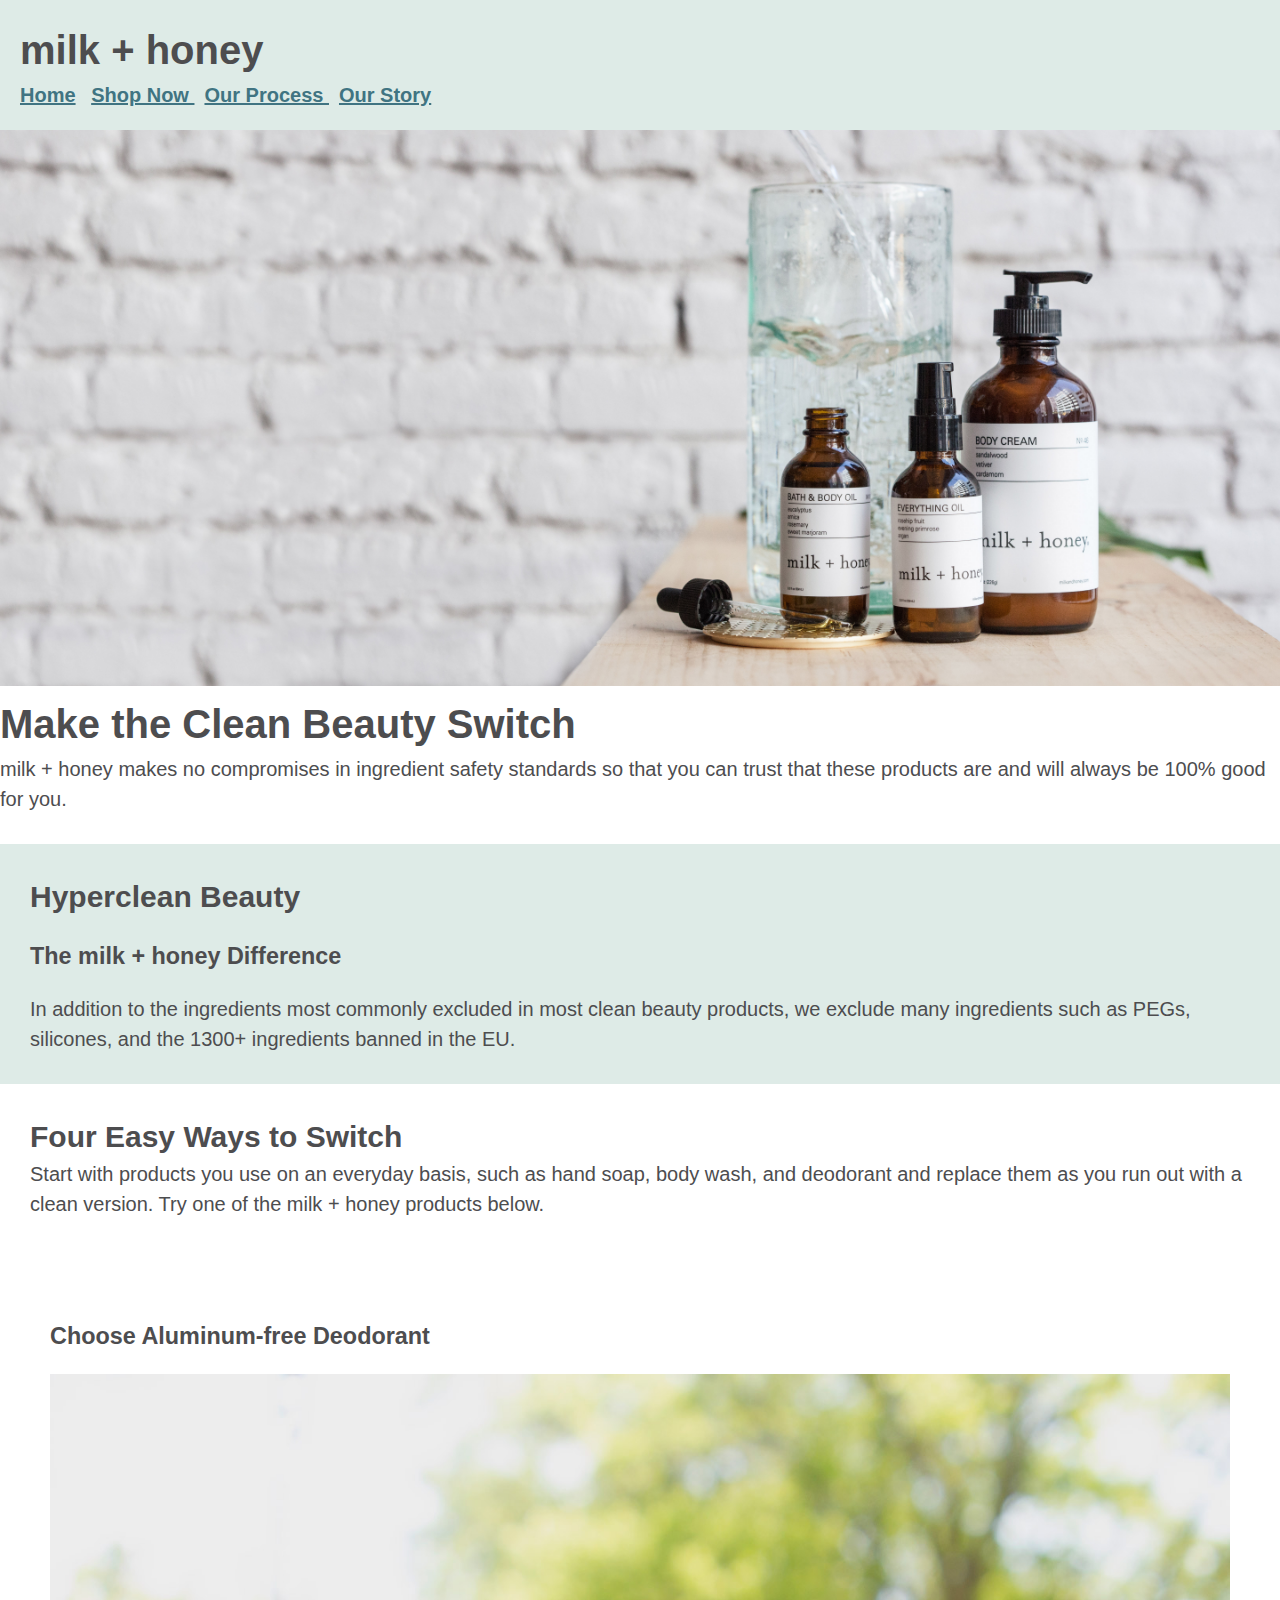
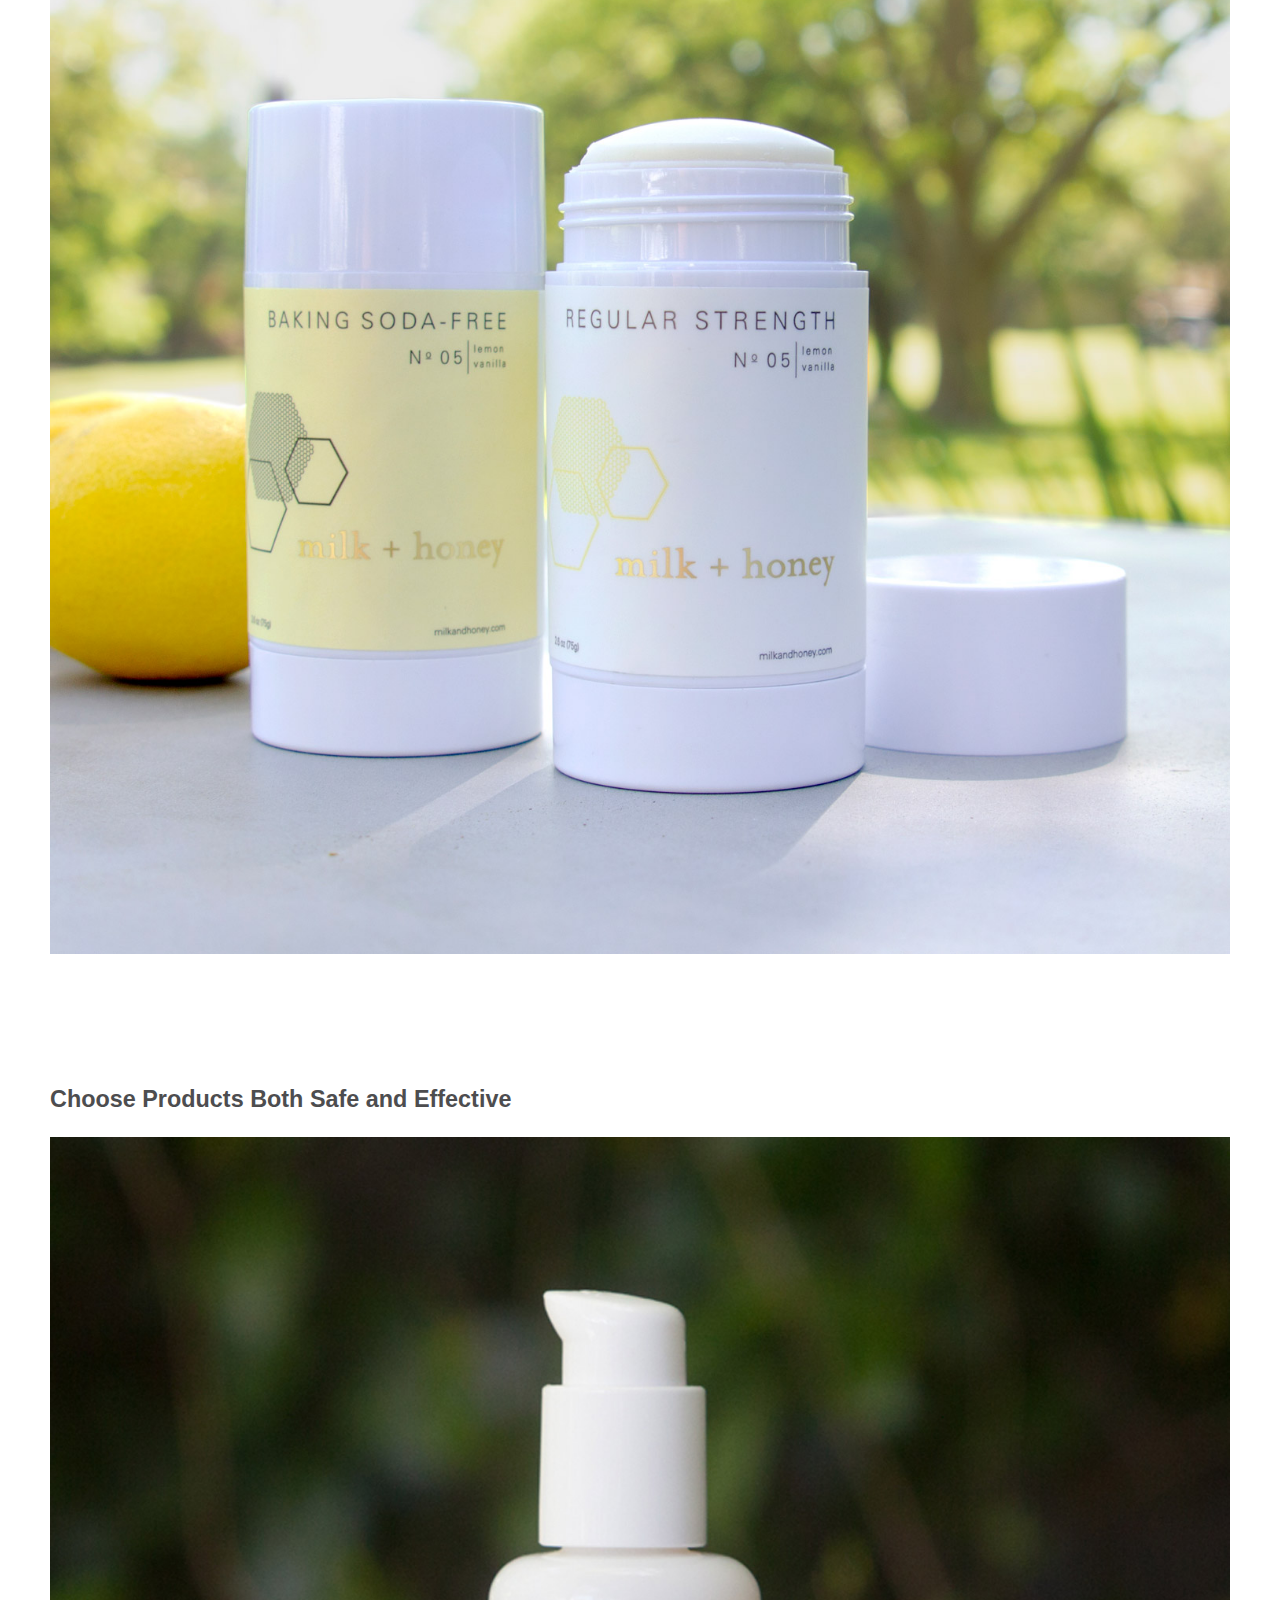
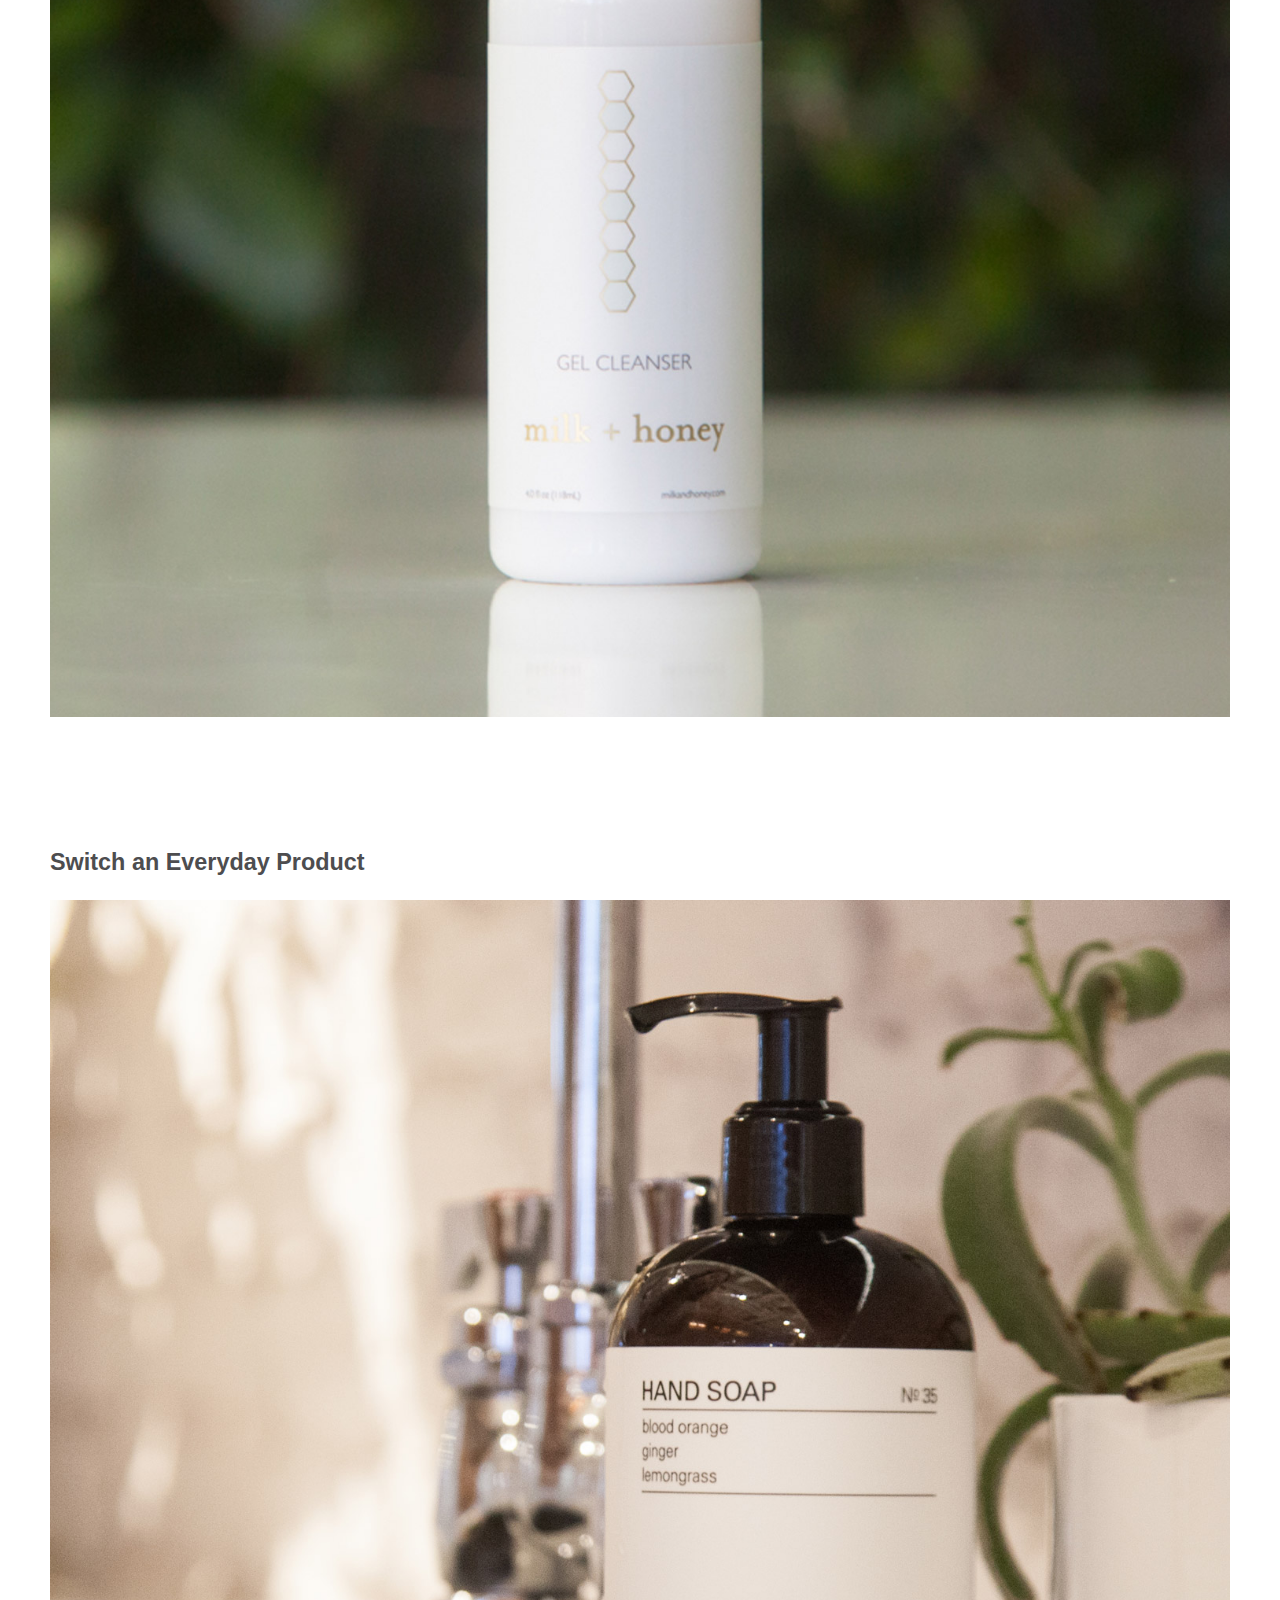
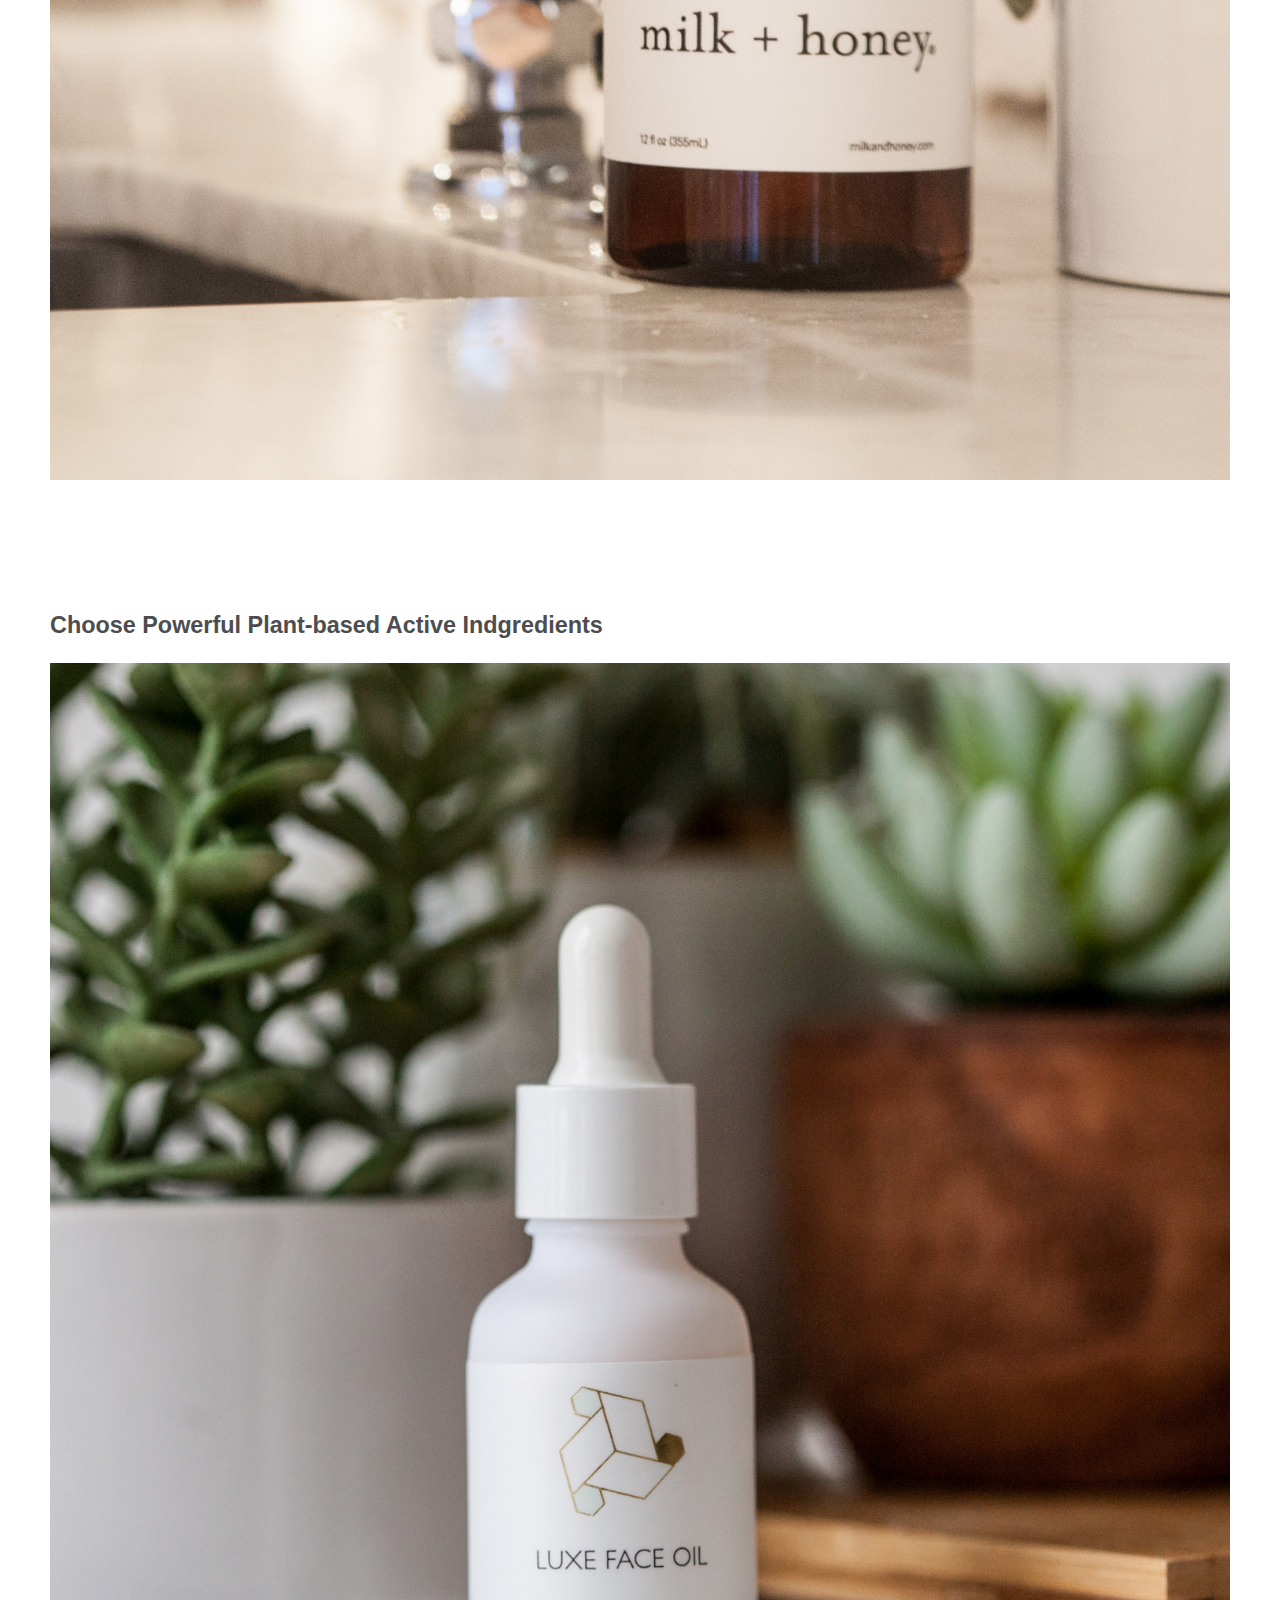
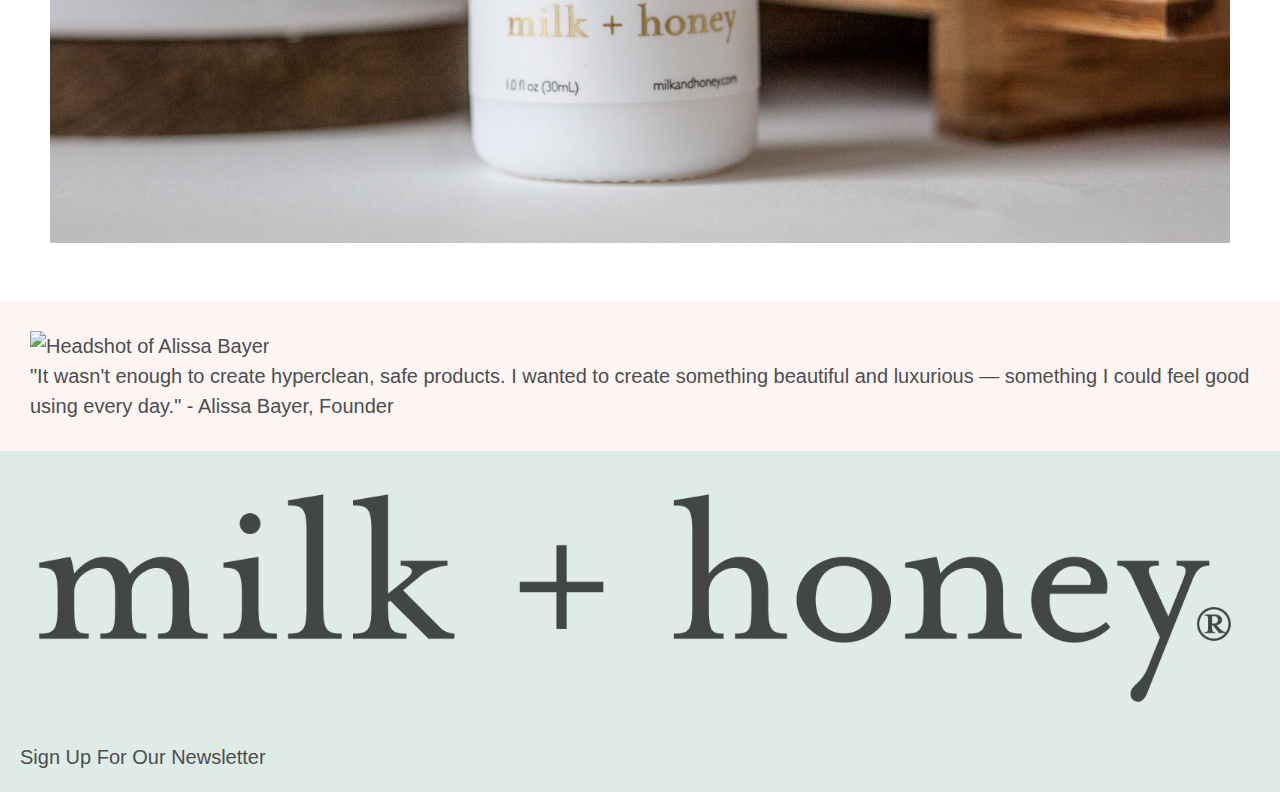
==== unit_3/index.html @ a76c8b56 "unit 3 project 1" ====
<!DOCTYPE html>
<html>
<head>
	<title>milk + honey | The Clean Beauty Switch</title>
		<link rel="stylesheet" type="text/css" href="css/style.css">
</head>
	<body>
		<header>
			<h1>milk + honey</h1>
			<nav>
				<a href ="#">Home</a> 
				<a href ="#">Shop Now </a>
				<a href ="#">Our Process </a>
				<a href ="#">Our Story</a>
			</nav>
		</header>
		
			<section id="hero">
				<img src="images/hero-slider-image-brown-amber.jpg" alt="milk and honey products in amber bottles" title="Body care prodcuts by milk + honey">
				<h1>Make the Clean Beauty Switch</h1>
				<p>milk + honey makes no compromises in ingredient safety standards so that you can trust that these products are and will always be 100% good for you.</p>		
			</section>

		<main>
			<section id="hyperclean">
				<h2>Hyperclean Beauty</h2>
				<h3>The milk + honey Difference</h3>
				<p>In addition to the ingredients most commonly excluded in most clean beauty products, we exclude many ingredients such as PEGs, silicones, and the 1300+ ingredients banned in the EU.</p>
			</section>
			<section id="switch">
				<h2>Four Easy Ways to Switch</h2>
				<p>Start with products you use on an everyday basis, such as hand soap, body wash, and deodorant and replace them as you run out with a clean version. Try one of the milk + honey products below.</p>
			</section>
			<section id="deodorant">
				<h3>Choose Aluminum-free Deodorant</h3>
				<img src="images/deodorant_No05.jpg" alt="Regular-Strength Deodorant" title="">
			</section>
			<section id="cleanser">
				<h3>Choose Products Both Safe and Effective</h3>
				<img src="images/gel-cleanser.jpg" alt="Gel Cleanser" title="">		
			</section>
			<section id="soap">
				<h3>Switch an Everyday Product</h3>
				<img src="images/hand-soap-35.jpg" alt="Hand soap" title="">		
			</section>
			<section id="oil">
				<h3>Choose Powerful Plant-based Active Indgredients</h3>
				<img src="images/luxe-face-oil.jpg" alt="Luxe Face Oil" title="">		
			</section>
			<section id="quote">
				<img src="#" alt="Headshot of Alissa Bayer" title="">	
				<p>"It wasn't enough to create hyperclean, safe products. I wanted to create something beautiful and luxurious — something I could feel good using every day." - Alissa Bayer, Founder </p>			
			</section>
		</main>
		<footer>
			<img src="images/mh_logo_r_gray-01.png" alt="gray milk and honey logo" title="milk + honey logo">
			<p>Sign Up For Our Newsletter</p>			
		</footer>
	</body>
</html>
---- unit_3/css/style.css ----
* {
	padding: 0;
	margin: 0;
}

body {
	font-family: Helvetica, Arial, sans-serif;
	font-size: 20px;
	color: #4d4d4f;
	line-height: 1.5;
}

header { 
	background-color: #deebe7;
	padding: 20px;
}

nav a {
	color: #407482;
	text-decoration: underline;
	font-weight: 600;
	margin-right: 10px;
}

#hero{
	  background-image: url("images/hero-slider-image-brown-amber.jpg");
	  background-size: cover;
	  background-color: #fff;
	  padding-bottom: 30px;
	}

#hyperclean {
	 background-color: #deebe7;
	 padding: 30px;
}

#switch {
	 background-color: #fff;
	 padding: 30px;
}

#deodorant{
	 background-color: #fff;
	 padding: 50px;
}

#cleanser {
	 background-color: #fff;
	 padding: 50px;
}

#soap {
	 background-color: #fff;
	 padding: 50px;
}

#oil {
	 background-color: #fff;
	 padding: 50px;
}

#quote {
	 background-color: #fcf5f4;
	 padding: 30px;
}

img{ 
	width: 100%; 
}

h1 {
	color: #4d4d4f;
}

a{
	color:#407482;
	text-decoration: none;
}

footer {
	background-color: #deebe7;
	padding: 20px;
}

h3, h4, h5 {
	margin: 20px 0;
}
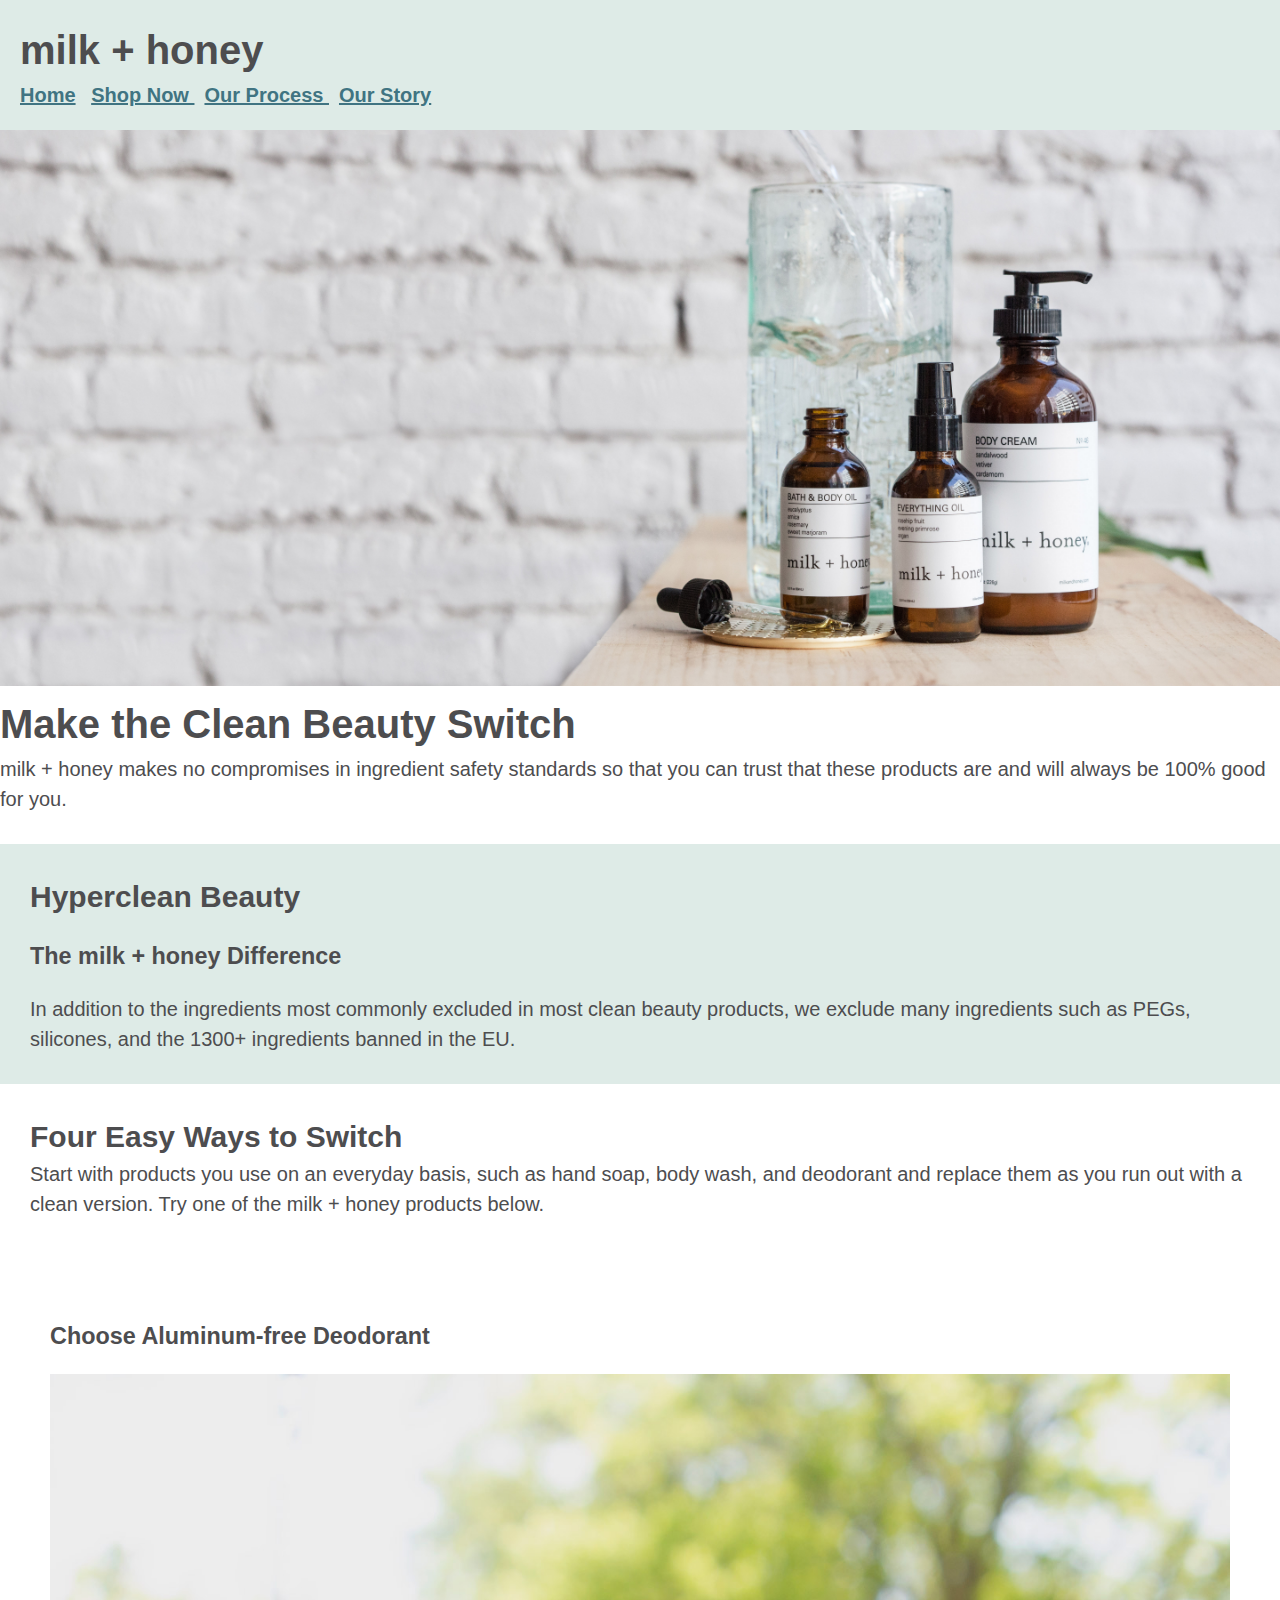
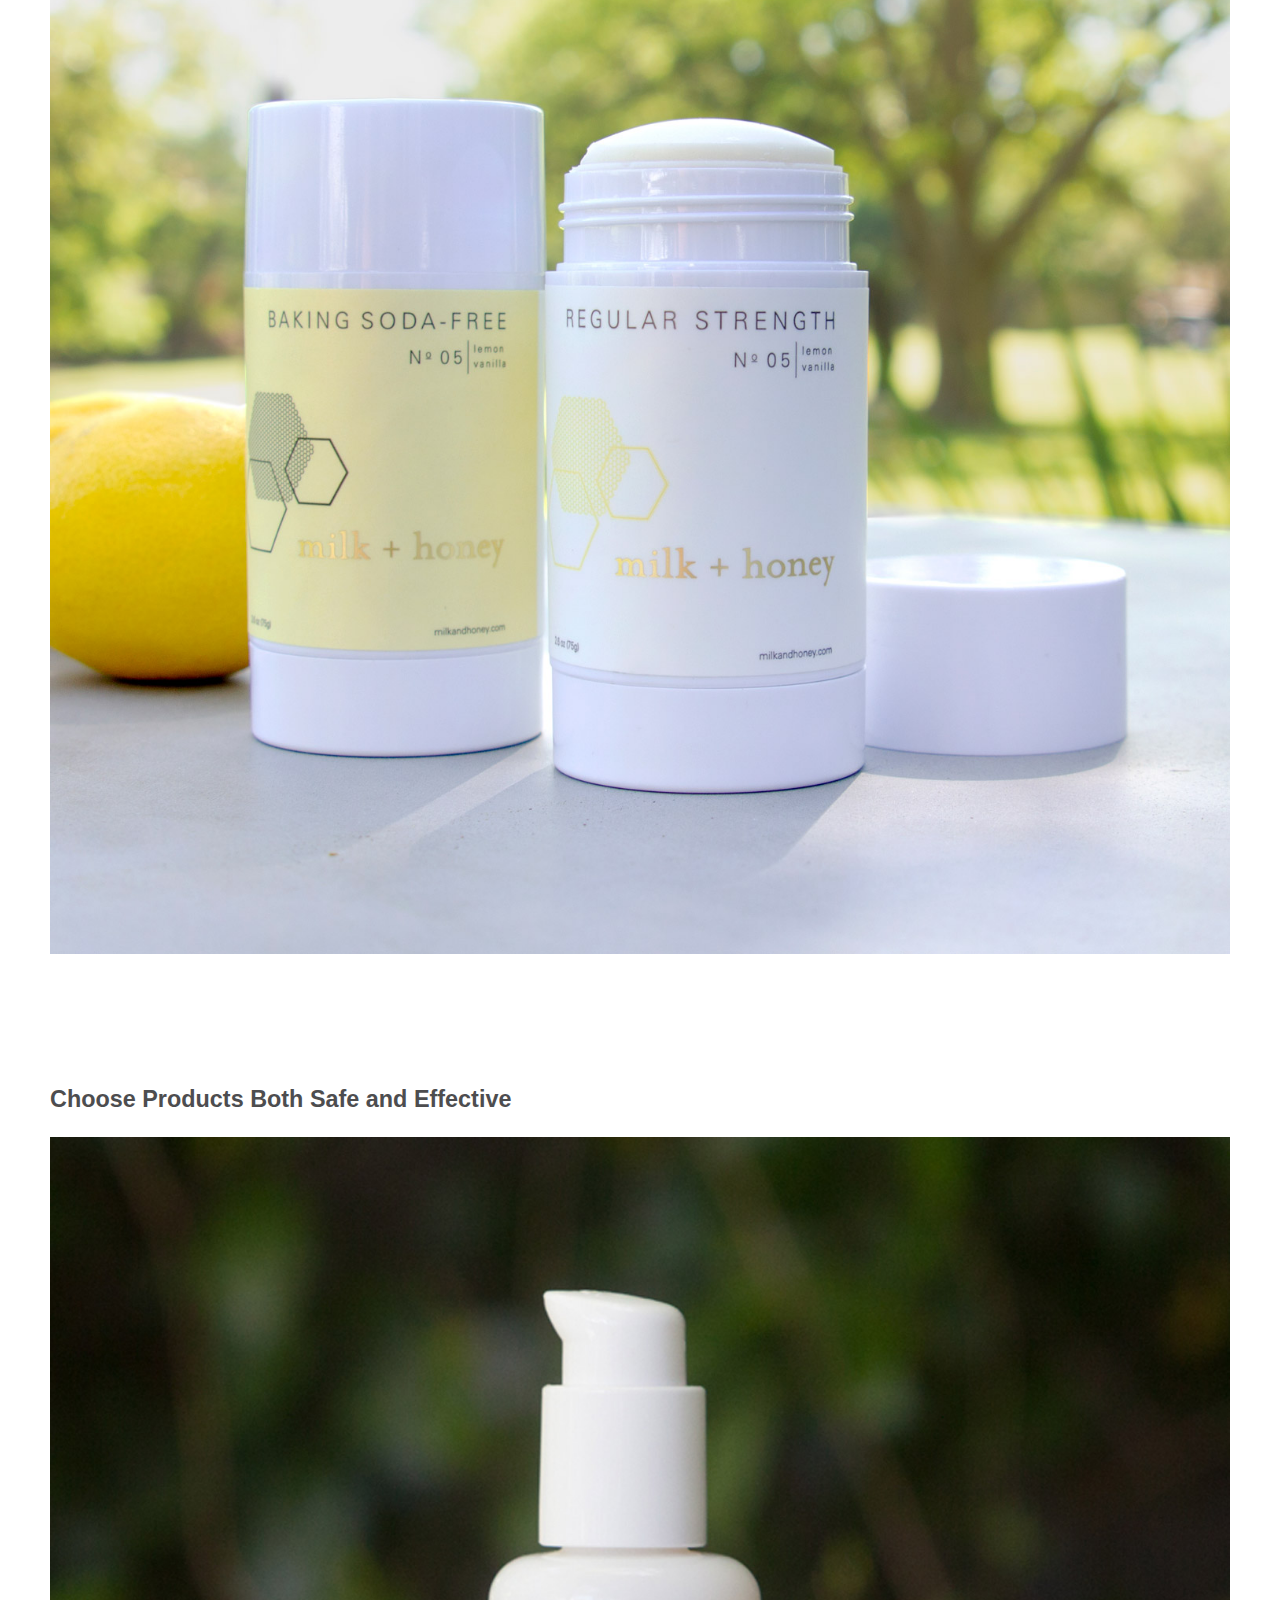
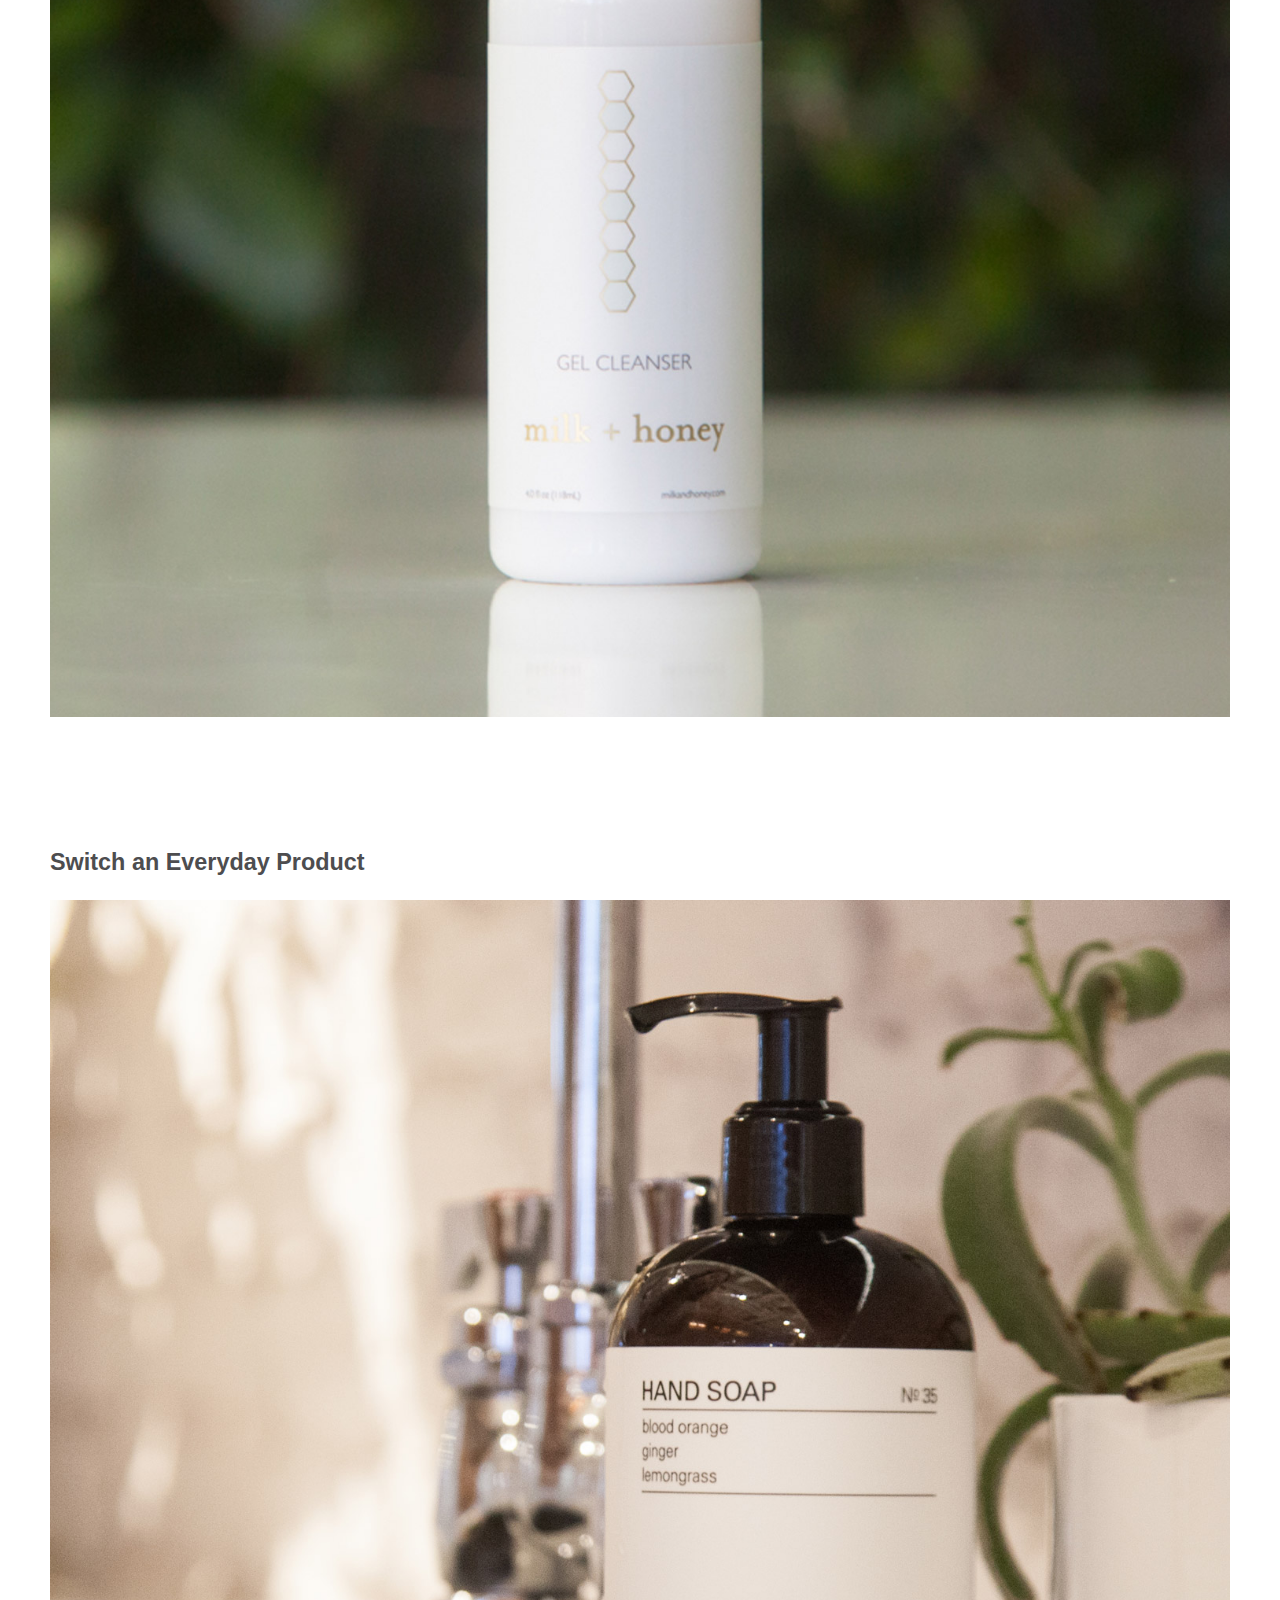
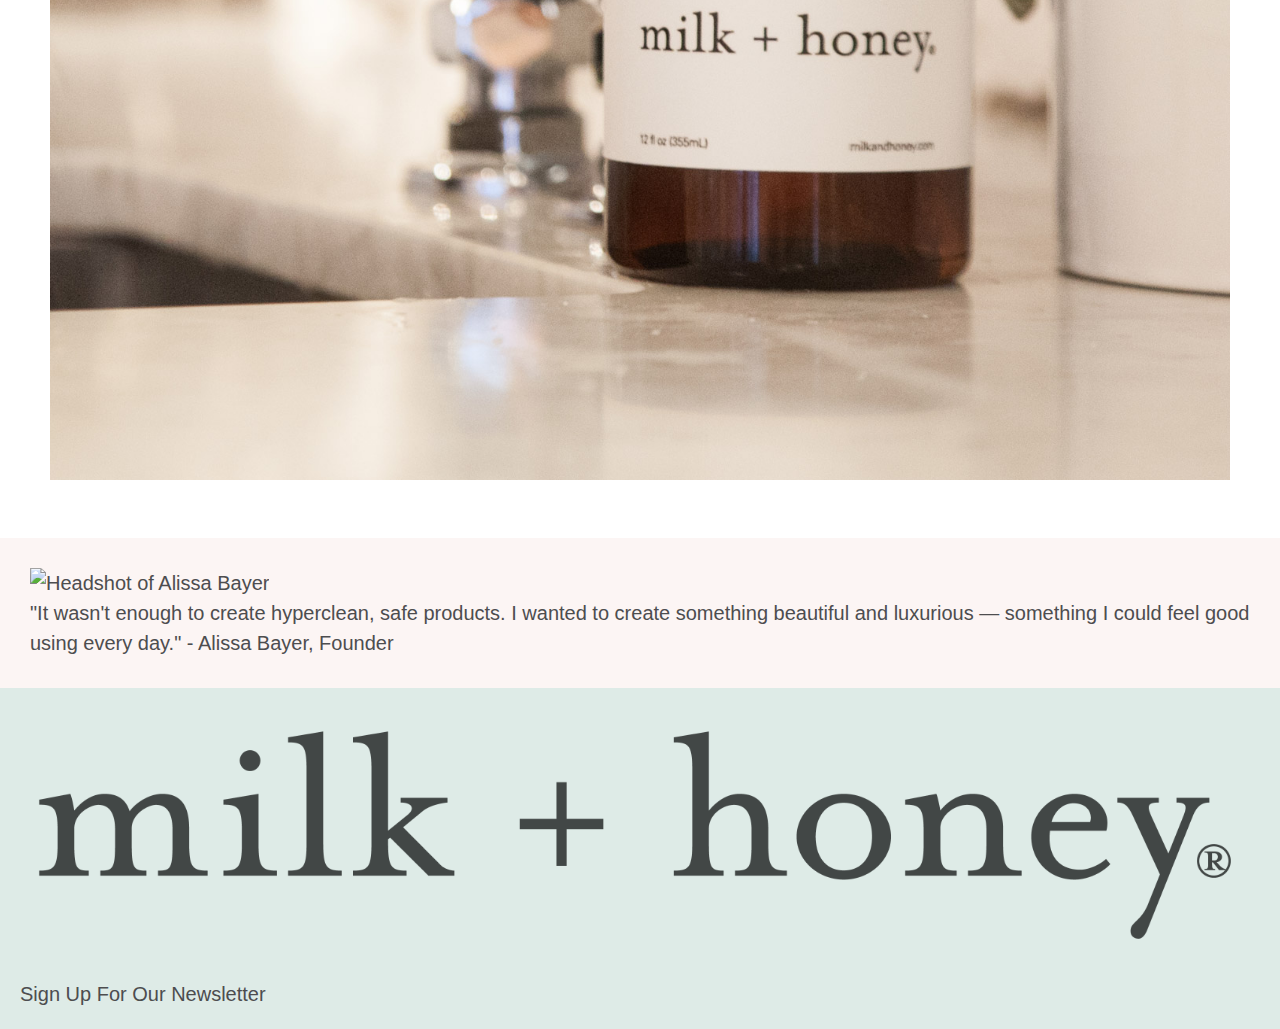
==== commit ac10a4be: "switching to 3 columns" ====
--- a/unit_3/index.html
+++ b/unit_3/index.html
@@ -43,10 +43,6 @@
 				<h3>Switch an Everyday Product</h3>
 				<img src="images/hand-soap-35.jpg" alt="Hand soap" title="">		
 			</section>
-			<section id="oil">
-				<h3>Choose Powerful Plant-based Active Indgredients</h3>
-				<img src="images/luxe-face-oil.jpg" alt="Luxe Face Oil" title="">		
-			</section>
 			<section id="quote">
 				<img src="#" alt="Headshot of Alissa Bayer" title="">	
 				<p>"It wasn't enough to create hyperclean, safe products. I wanted to create something beautiful and luxurious — something I could feel good using every day." - Alissa Bayer, Founder </p>			
--- a/unit_3/css/style.css
+++ b/unit_3/css/style.css
@@ -20,6 +20,19 @@
 	text-decoration: underline;
 	font-weight: 600;
 	margin-right: 10px;
+}
+
+img{ 
+	width: 100%; 
+}
+
+h1 {
+	color: #4d4d4f;
+}
+
+a{
+	color:#407482;
+	text-decoration: none;
 }
 
 #hero{
@@ -54,27 +67,9 @@
 	 padding: 50px;
 }
 
-#oil {
-	 background-color: #fff;
-	 padding: 50px;
-}
-
 #quote {
 	 background-color: #fcf5f4;
 	 padding: 30px;
-}
-
-img{ 
-	width: 100%; 
-}
-
-h1 {
-	color: #4d4d4f;
-}
-
-a{
-	color:#407482;
-	text-decoration: none;
 }
 
 footer {
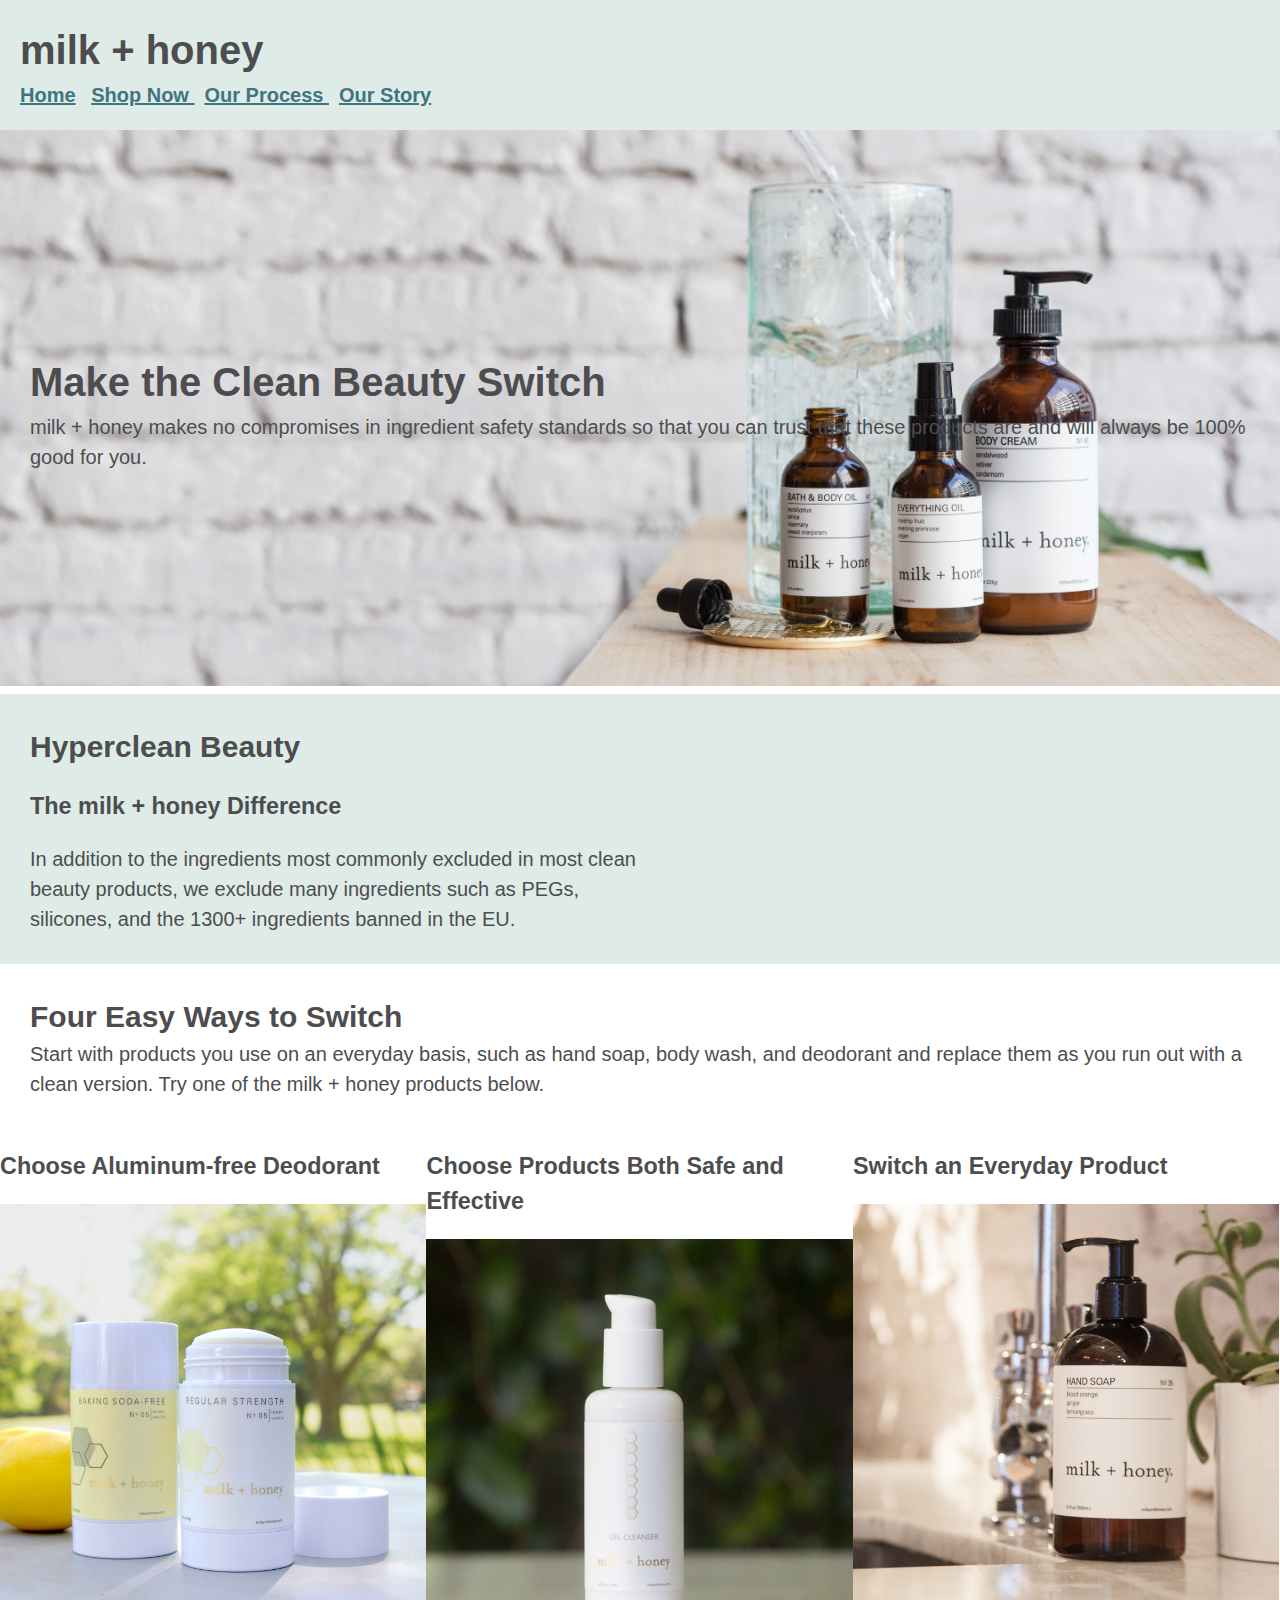
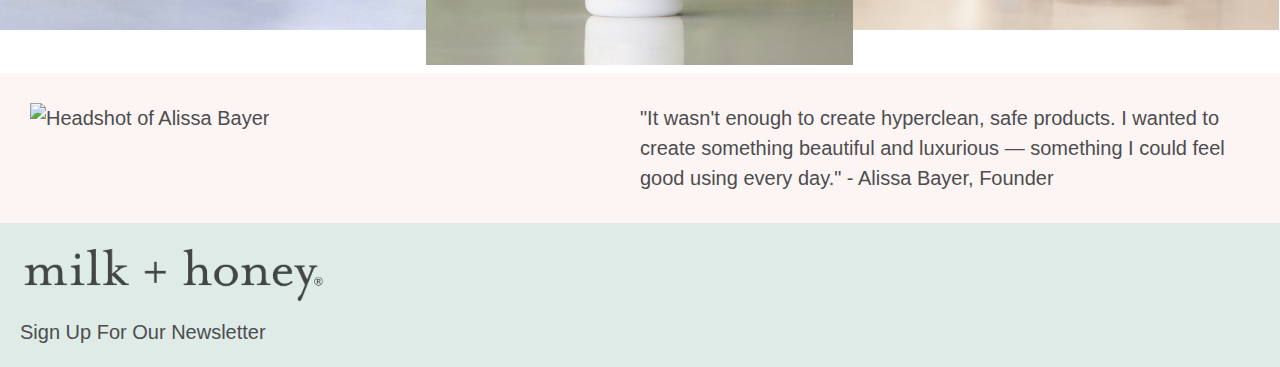
==== commit f13901c3: "Mentor 1:1 updates" ====
--- a/unit_3/index.html
+++ b/unit_3/index.html
@@ -17,40 +17,62 @@
 		
 			<section id="hero">
 				<img src="images/hero-slider-image-brown-amber.jpg" alt="milk and honey products in amber bottles" title="Body care prodcuts by milk + honey">
+				<div>
 				<h1>Make the Clean Beauty Switch</h1>
-				<p>milk + honey makes no compromises in ingredient safety standards so that you can trust that these products are and will always be 100% good for you.</p>		
+				<p>milk + honey makes no compromises in ingredient safety standards so that you can trust that these products are and will always be 100% good for you.</p>	
+				</div>	
 			</section>
 
 		<main>
-			<section id="hyperclean">
+			<section id="hyperclean" class="two-column clearfix">
+				<div class="column">
 				<h2>Hyperclean Beauty</h2>
 				<h3>The milk + honey Difference</h3>
 				<p>In addition to the ingredients most commonly excluded in most clean beauty products, we exclude many ingredients such as PEGs, silicones, and the 1300+ ingredients banned in the EU.</p>
+			</div>
+			<div class="column">
+				<img src="">
+			</div>
 			</section>
-			<section id="switch">
+
+			<section id="four-ways">
 				<h2>Four Easy Ways to Switch</h2>
 				<p>Start with products you use on an everyday basis, such as hand soap, body wash, and deodorant and replace them as you run out with a clean version. Try one of the milk + honey products below.</p>
 			</section>
-			<section id="deodorant">
-				<h3>Choose Aluminum-free Deodorant</h3>
-				<img src="images/deodorant_No05.jpg" alt="Regular-Strength Deodorant" title="">
+
+			<section id="switch" class="three-column clearfix">
+
+				<div class="column">
+					<h3>Choose Aluminum-free Deodorant</h3>
+					<img src="images/deodorant_No05.jpg" alt="Regular-Strength Deodorant" title="">	
+				</div>
+
+				<div class="column">	
+					<h3>Choose Products Both Safe and Effective</h3>
+					<img src="images/gel-cleanser.jpg" alt="Gel Cleanser" title="">	
+				</div>
+
+				<div class="column">	
+					<h3>Switch an Everyday Product</h3>
+					<img src="images/hand-soap-35.jpg" alt="Hand soap" title="">
+				</div>	
+
 			</section>
-			<section id="cleanser">
-				<h3>Choose Products Both Safe and Effective</h3>
-				<img src="images/gel-cleanser.jpg" alt="Gel Cleanser" title="">		
-			</section>
-			<section id="soap">
-				<h3>Switch an Everyday Product</h3>
-				<img src="images/hand-soap-35.jpg" alt="Hand soap" title="">		
-			</section>
-			<section id="quote">
-				<img src="#" alt="Headshot of Alissa Bayer" title="">	
-				<p>"It wasn't enough to create hyperclean, safe products. I wanted to create something beautiful and luxurious — something I could feel good using every day." - Alissa Bayer, Founder </p>			
+
+			<section id="quote" class="two-column clearfix">
+				<div class="column">
+				<img src="#" alt="Headshot of Alissa Bayer" title="">
+				</div>
+				<div class="column">
+				<p>"It wasn't enough to create hyperclean, safe products. I wanted to create something beautiful and luxurious — something I could feel good using every day." - Alissa Bayer, Founder </p>	
+				</div>			
 			</section>
 		</main>
-		<footer>
-			<img src="images/mh_logo_r_gray-01.png" alt="gray milk and honey logo" title="milk + honey logo">
-			<p>Sign Up For Our Newsletter</p>			
+		<footer class="four-column clearfix">
+			<div class="column">
+			<img src="images/mh_logo_r_gray-01.png" alt="gray milk and honey logo" title="milk + honey logo">			
+			<p>Sign Up For Our Newsletter</p>	
+			</div>		
 		</footer>
 	</body>
 </html>--- a/unit_3/css/style.css
+++ b/unit_3/css/style.css
@@ -1,6 +1,7 @@
 * {
 	padding: 0;
 	margin: 0;
+	box-sizing: border-box;
 }
 
 body {
@@ -35,36 +36,66 @@
 	text-decoration: none;
 }
 
+h3, h4, h5 {
+	margin: 20px 0;
+}
+
+.clearfix:after{
+	content:"";
+	display: block;
+	clear: both;
+}
+
+.two-column .column {
+	width: 50%;
+	float: left;
+}
+
+.clearfix:after{
+	content:"";
+	display: block;
+	clear: all;
+}
+
+.three-column .column {
+	width: 33.32%;
+	float: left;
+}
+
+.clearfix:after{
+	content:"";
+	display: block;
+	clear: all;
+}
+
+.four-column .column {
+	width: 25%;
+	float: left;
+}
+
 #hero{
-	  background-image: url("images/hero-slider-image-brown-amber.jpg");
-	  background-size: cover;
-	  background-color: #fff;
-	  padding-bottom: 30px;
+	  position: relative;
 	}
+
+#hero div{
+	position: absolute;
+	left: 30px;
+	top: 50%;
+	transform: translateY(-50%);
+}	
 
 #hyperclean {
 	 background-color: #deebe7;
 	 padding: 30px;
 }
 
-#switch {
+#four-ways{
 	 background-color: #fff;
 	 padding: 30px;
 }
 
-#deodorant{
+#switch{
 	 background-color: #fff;
-	 padding: 50px;
-}
-
-#cleanser {
-	 background-color: #fff;
-	 padding: 50px;
-}
-
-#soap {
-	 background-color: #fff;
-	 padding: 50px;
 }
 
 #quote {
@@ -77,9 +108,7 @@
 	padding: 20px;
 }
 
-h3, h4, h5 {
-	margin: 20px 0;
-}
 
 
 
+
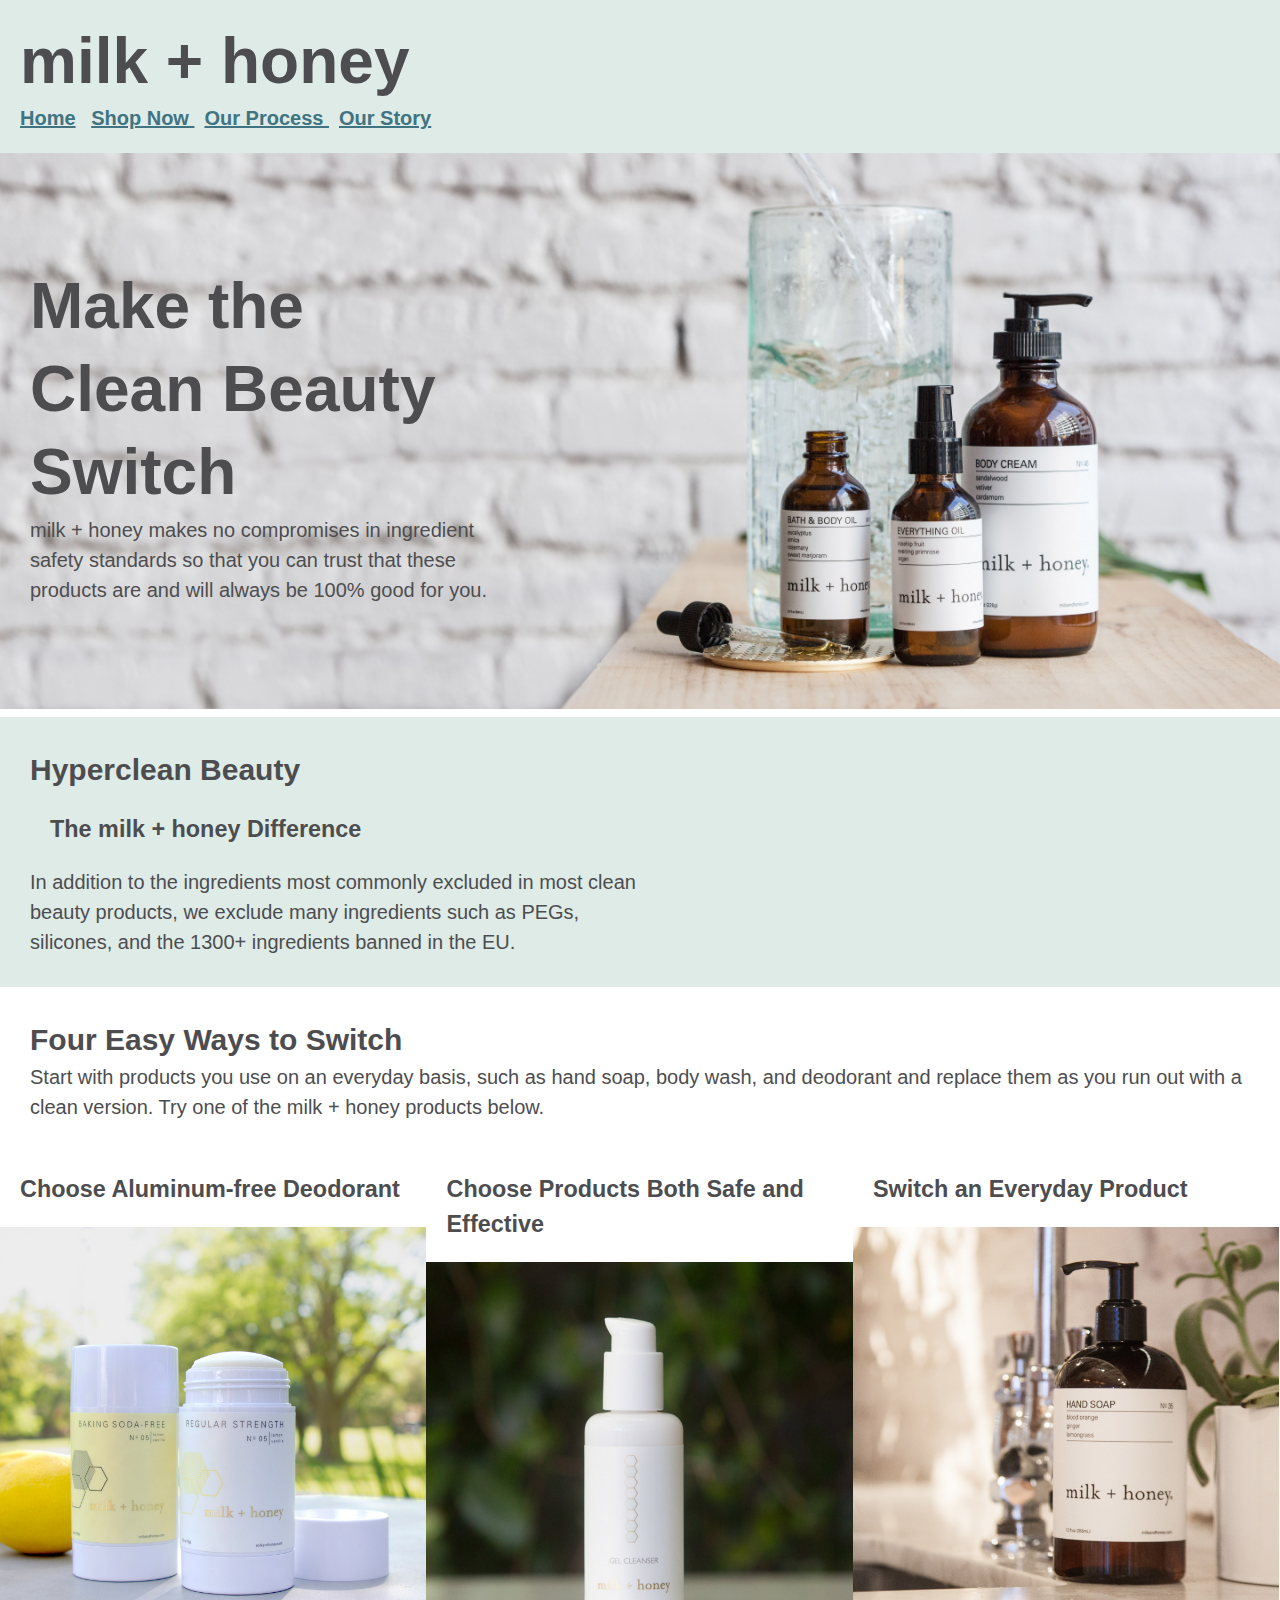
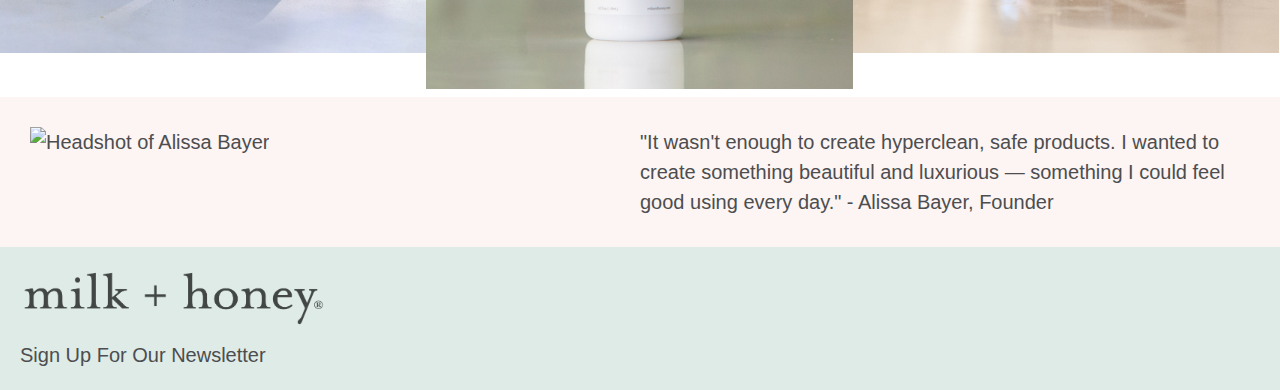
==== commit 29476430: "formatted h1 and p in hero" ====
--- a/unit_3/index.html
+++ b/unit_3/index.html
@@ -18,7 +18,7 @@
 			<section id="hero">
 				<img src="images/hero-slider-image-brown-amber.jpg" alt="milk and honey products in amber bottles" title="Body care prodcuts by milk + honey">
 				<div>
-				<h1>Make the Clean Beauty Switch</h1>
+				<h1>Make the <br>Clean Beauty Switch</h1>
 				<p>milk + honey makes no compromises in ingredient safety standards so that you can trust that these products are and will always be 100% good for you.</p>	
 				</div>	
 			</section>
--- a/unit_3/css/style.css
+++ b/unit_3/css/style.css
@@ -29,6 +29,8 @@
 
 h1 {
 	color: #4d4d4f;
+	font-size: 48pt;
+	line-height: 1.3;
 }
 
 a{
@@ -37,7 +39,7 @@
 }
 
 h3, h4, h5 {
-	margin: 20px 0;
+	margin: 20px;
 }
 
 .clearfix:after{
@@ -81,7 +83,9 @@
 	position: absolute;
 	left: 30px;
 	top: 50%;
+	right: 60%;
 	transform: translateY(-50%);
+
 }	
 
 #hyperclean {
